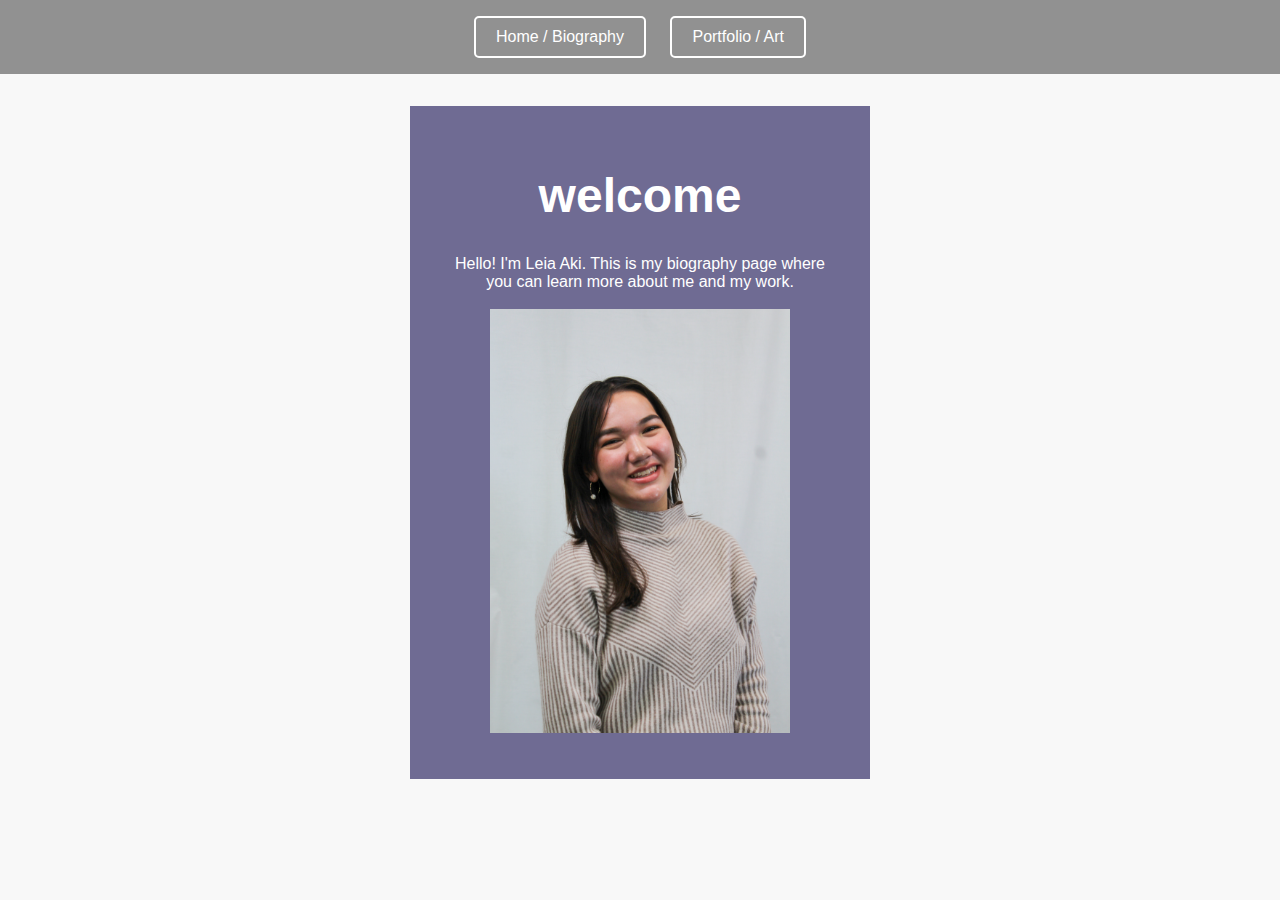
==== index.html @ 2cfb96c9 "Finished perhaps" ====
<!DOCTYPE html>
<html lang="en">
<head>
  <meta charset="UTF-8">
  <meta name="viewport" content="width=device-width, initial-scale=1.0">
  <title>Leia Lai Art - Home</title>
  <link rel="stylesheet" href="styles.css" href="https://fonts.googleapis.com/css2?family=Nunito:wght@400;700&display=swap" type="text/css" >
</head>
<body>
  <nav>
    <button onclick="location.href='index.html'">Home / Biography</button>
    <button onclick="location.href='portfolio.html'">Portfolio / Art</button>
  </nav>

  <main>
    
    <div class="intro">
        <h1>welcome</h1>
        <p >
        Hello! I'm Leia Aki. 
        This is my biography page where you can learn more about me and my work.

        <br>
        <br>

        <img src="IMG_4660.jpg" alt="My Image" class="center-image">
        
        </p>
    </div>
  </main>
</body>
</html>
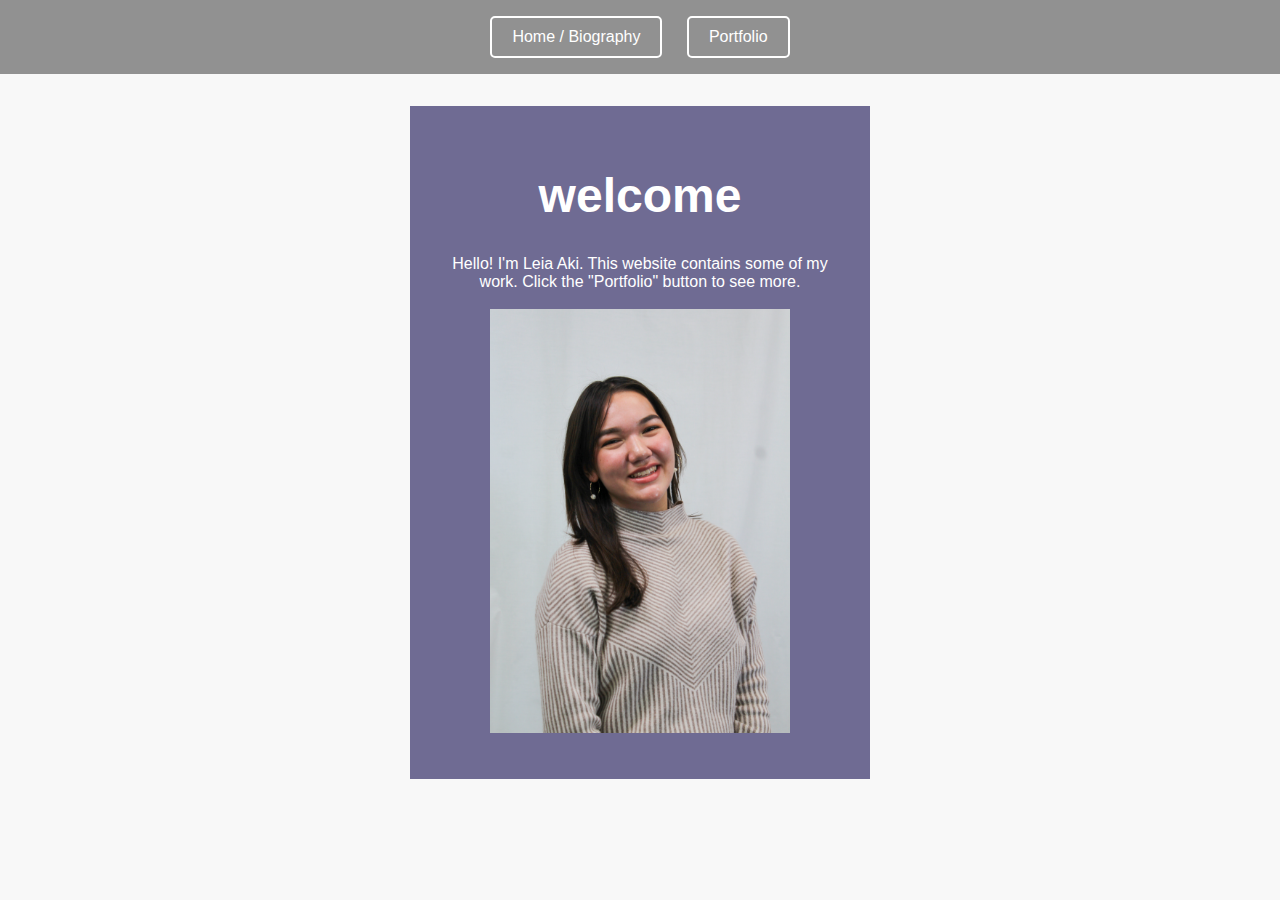
==== commit 34f975ce: "better" ====
--- a/index.html
+++ b/index.html
@@ -5,11 +5,21 @@
   <meta name="viewport" content="width=device-width, initial-scale=1.0">
   <title>Leia Lai Art - Home</title>
   <link rel="stylesheet" href="styles.css" href="https://fonts.googleapis.com/css2?family=Nunito:wght@400;700&display=swap" type="text/css" >
+  <style>
+    body {
+      background-image: url("./DSC00134.png");
+      background-color: #f8f8f8;
+      background-repeat: no-repeat;
+      background-position: center;
+      background-size: cover;
+    }
+  </style>
+
 </head>
 <body>
   <nav>
     <button onclick="location.href='index.html'">Home / Biography</button>
-    <button onclick="location.href='portfolio.html'">Portfolio / Art</button>
+    <button onclick="location.href='portfolio.html'">Portfolio</button>
   </nav>
 
   <main>
@@ -18,7 +28,7 @@
         <h1>welcome</h1>
         <p >
         Hello! I'm Leia Aki. 
-        This is my biography page where you can learn more about me and my work.
+        This website contains some of my work. Click the "Portfolio" button to see more.
 
         <br>
         <br>
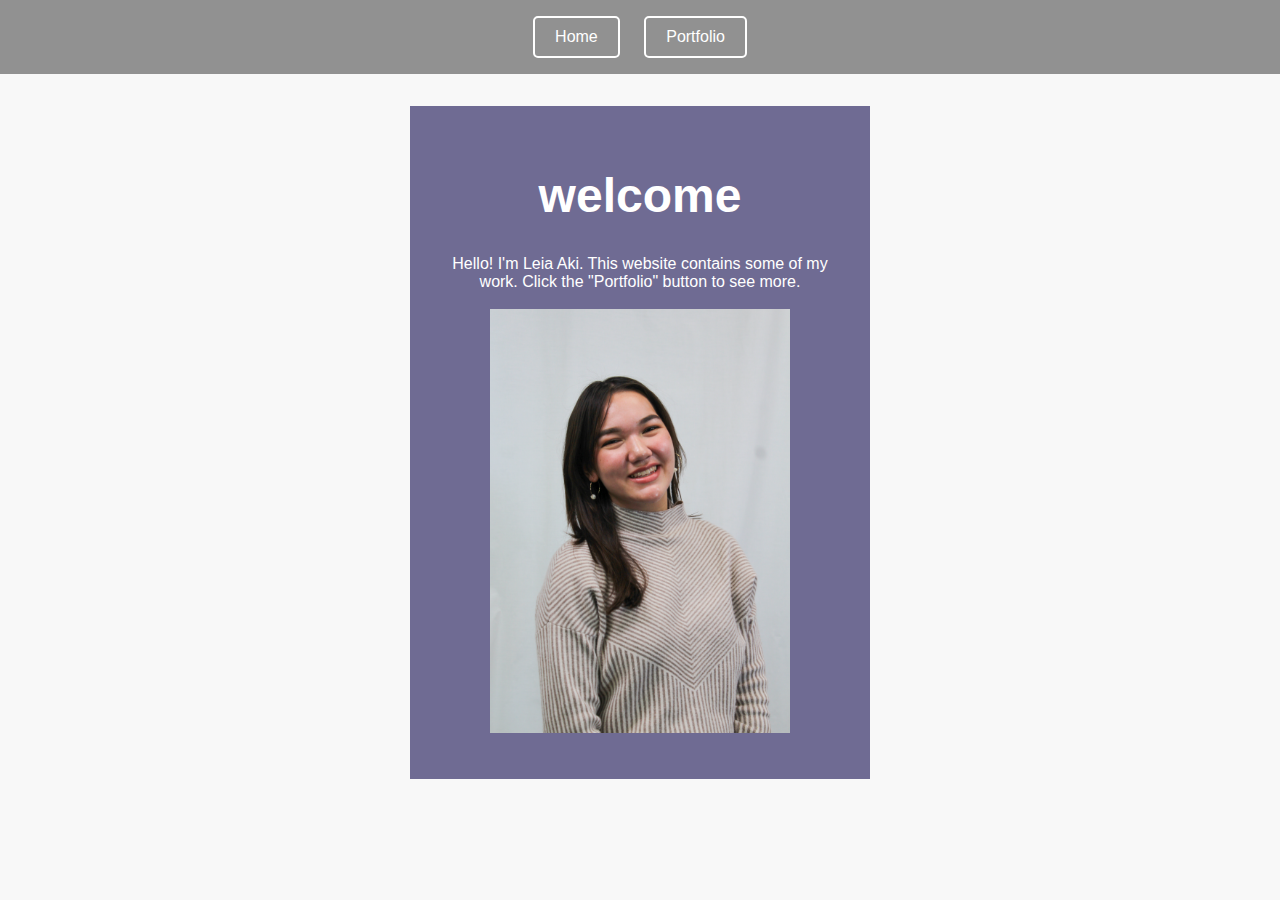
==== commit decc7e37: "cad" ====
--- a/index.html
+++ b/index.html
@@ -18,7 +18,7 @@
 </head>
 <body>
   <nav>
-    <button onclick="location.href='index.html'">Home / Biography</button>
+    <button onclick="location.href='index.html'">Home</button>
     <button onclick="location.href='portfolio.html'">Portfolio</button>
   </nav>
 
